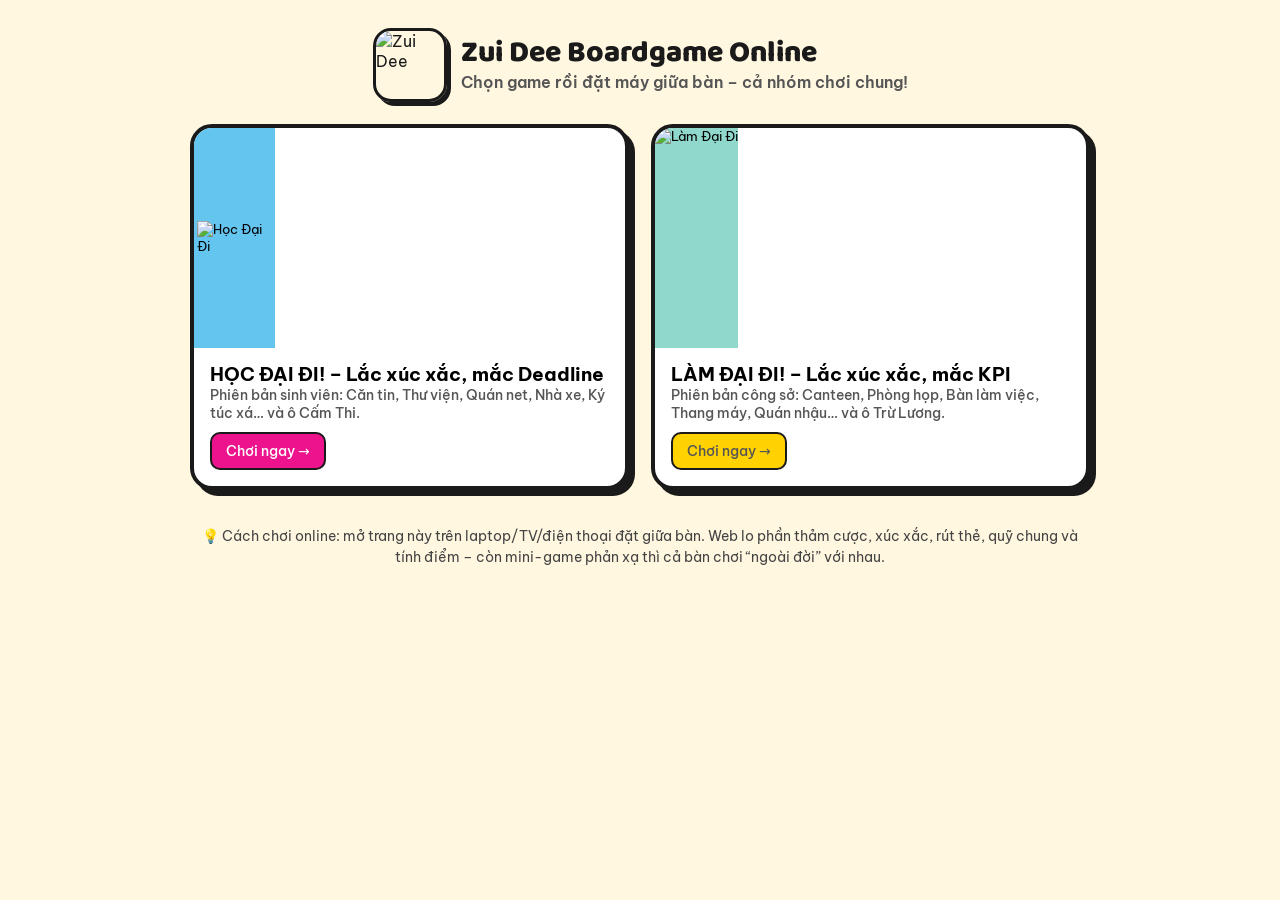
==== index.html @ facc4949 "Add files via upload" ====
<!DOCTYPE html>
<html lang="vi">
<head>
<meta charset="utf-8">
<meta name="viewport" content="width=device-width, initial-scale=1">
<title>Zui Dee – Học Đại Đi & Làm Đại Đi</title>
<link rel="preconnect" href="https://fonts.googleapis.com">
<link rel="preconnect" href="https://fonts.gstatic.com" crossorigin>
<link href="https://fonts.googleapis.com/css2?family=Anton&family=Baloo+2:wght@600;700;800&family=Be+Vietnam+Pro:wght@400;500;600;700;800&display=swap" rel="stylesheet">
<style>
:root{
  --bg:#64C5EF; --ink:#1a1a1a; --paper:#fff; --p1:#EC138C; --p2:#F3EF4E; --p3:#3BB54A; --p4:#F47B20; --p5:#9B2A9B; --p6:#E62227;
  --display:'Anton','Be Vietnam Pro',sans-serif; --body:'Be Vietnam Pro',system-ui,sans-serif;
  --radius:14px; --shadow:4px 4px 0 #1a1a1a;
}
*{box-sizing:border-box}
html,body{margin:0;min-height:100%}
body{font-family:var(--body);color:var(--ink);background:var(--bg);-webkit-tap-highlight-color:transparent;overflow-x:hidden}
button{font-family:var(--body);cursor:pointer}
img{display:block;max-width:100%}
.hidden{display:none!important}

/* ---------- THEMES ---------- */
body.t-home{background:#FFF7E0}
body.t-hdd{--bg:#64C5EF;--p1:#EC138C;--p2:#F3EF4E;--p3:#3BB54A;--p4:#F47B20;--p5:#9B2A9B;--p6:#E62227;--display:'Anton','Be Vietnam Pro',sans-serif;
  background:#64C5EF radial-gradient(circle at 20% 10%,#86d4f5 0 18%,transparent 19%) , #64C5EF;}
body.t-ldd{--bg:#8FD8CB;--p1:#EC1C8C;--p2:#FFD200;--p3:#2E3B97;--p4:#F47920;--p5:#2E3B97;--p6:#E8212A;--display:'Baloo 2','Be Vietnam Pro',sans-serif;
  background:repeating-conic-gradient(from 0deg at 50% 40%,#8FD8CB 0 6deg,#A4E1D6 6deg 12deg);background-attachment:fixed}
.disp{font-family:var(--display);letter-spacing:.5px;text-transform:uppercase;line-height:1}
body.t-ldd .disp{font-weight:800;letter-spacing:0}
.strip{height:23px;background-repeat:repeat-x;background-size:auto 23px}
body.t-ldd .strip{background:repeating-linear-gradient(90deg,var(--p1) 0 18px,var(--p2) 18px 36px,var(--p3) 36px 54px,var(--p6) 54px 72px);height:10px}

/* ---------- buttons ---------- */
.btn{border:3px solid var(--ink);border-radius:12px;background:#fff;color:var(--ink);font-weight:800;padding:10px 16px;font-size:15px;box-shadow:3px 3px 0 var(--ink);transition:transform .08s,box-shadow .08s}
.btn:active{transform:translate(2px,2px);box-shadow:1px 1px 0 var(--ink)}
.btn:disabled{opacity:.45;cursor:not-allowed;transform:none}
.btn.pink{background:var(--p1);color:#fff}.btn.yellow{background:var(--p2)}.btn.green{background:var(--p3);color:#fff}
.btn.orange{background:var(--p4);color:#fff}.btn.red{background:var(--p6);color:#fff}.btn.ghost{background:transparent;box-shadow:none;border-width:2px}
.btn.big{font-size:20px;padding:14px 22px;border-radius:16px}
.btn.sm{padding:6px 10px;font-size:13px;border-width:2px;box-shadow:2px 2px 0 var(--ink)}
.btn.huge{font-family:var(--display);font-size:26px;padding:14px 26px;text-transform:uppercase;width:100%}
body.t-ldd .btn.huge{font-weight:800}

/* ---------- HOME ---------- */
#home{min-height:100vh;display:flex;flex-direction:column;align-items:center;padding:28px 16px 40px;gap:22px}
.home-head{display:flex;align-items:center;gap:14px}
.home-head img{width:74px;height:74px;border-radius:18px;border:3px solid var(--ink);box-shadow:var(--shadow)}
.home-head h1{margin:0;font-family:'Baloo 2';font-weight:800;font-size:30px;line-height:1.05}
.home-head p{margin:2px 0 0;font-weight:600;color:#555}
.game-pick{display:grid;grid-template-columns:repeat(auto-fit,minmax(290px,1fr));gap:22px;width:100%;max-width:900px}
.gcard{border:4px solid var(--ink);border-radius:22px;overflow:hidden;box-shadow:6px 6px 0 var(--ink);background:#fff;display:flex;flex-direction:column;text-align:left;padding:0;transition:transform .15s}
.gcard:hover{transform:translateY(-4px) rotate(-.5deg)}
.gcard .art{height:220px;display:flex;align-items:center;justify-content:center;overflow:hidden}
.gcard.hdd .art{background:#64C5EF}.gcard.ldd .art{background:#8FD8CB}
.gcard.hdd .art img{width:92%}.gcard.ldd .art img{height:100%}
.gcard .info{padding:14px 16px 16px}
.gcard .info b{display:block;font-size:19px}
.gcard .info span{color:#555;font-weight:500;font-size:14px}
.gcard .go{margin-top:10px;display:inline-block;font-weight:800;padding:8px 14px;border-radius:10px;border:2px solid var(--ink)}
.gcard.hdd .go{background:#EC138C;color:#fff}.gcard.ldd .go{background:#FFD200}
.resume{max-width:900px;width:100%;background:#fff;border:3px solid var(--ink);border-radius:16px;padding:12px 16px;display:flex;justify-content:space-between;align-items:center;gap:10px;box-shadow:var(--shadow);flex-wrap:wrap}
.home-note{max-width:900px;font-size:14px;color:#444;text-align:center;line-height:1.5}

/* ---------- SETUP ---------- */
#setup{min-height:100vh;display:flex;justify-content:center;padding:24px 14px}
.panel{background:#fff;border:4px solid var(--ink);border-radius:22px;box-shadow:6px 6px 0 var(--ink);overflow:hidden}
.setup-box{width:100%;max-width:640px;align-self:flex-start}
.setup-hero{display:flex;justify-content:center;padding:14px;background:var(--bg)}
.setup-hero img{max-height:170px}
.setup-body{padding:18px 20px 22px}
.setup-body h2{margin:0 0 4px;font-size:26px}
.count-row{display:flex;gap:8px;margin:12px 0 16px;flex-wrap:wrap}
.count-row button{width:48px;height:48px;font-size:20px}
.count-row button.on{background:var(--p1);color:#fff}
.name-list{display:grid;gap:10px}
.name-row{display:flex;align-items:center;gap:10px}
.name-row .dot{width:34px;height:34px;border-radius:50%;border:3px solid var(--ink);flex:none}
.name-row input{flex:1;font:600 16px var(--body);padding:10px 12px;border:3px solid var(--ink);border-radius:12px;min-width:0}
.name-row label{display:flex;align-items:center;gap:4px;font-size:12px;font-weight:700;white-space:nowrap;cursor:pointer}
.setup-foot{display:flex;gap:10px;margin-top:18px;flex-wrap:wrap}
.hint{font-size:13px;color:#555;margin:6px 0 0;line-height:1.45}

/* ---------- GAME ---------- */
#game{min-height:100vh;display:flex;flex-direction:column}
.topbar{display:flex;align-items:center;gap:10px;padding:8px 14px;background:#fff;border-bottom:4px solid var(--ink);flex-wrap:wrap}
.topbar .logo{height:44px}
.chip-stat{display:flex;align-items:center;gap:6px;border:2px solid var(--ink);border-radius:999px;padding:4px 12px;font-weight:800;font-size:14px;background:var(--p2)}
.chip-stat.alt{background:#fff}
.topbar .sp{flex:1}
.layout{flex:1;display:grid;grid-template-columns:minmax(0,1fr) 340px;gap:16px;padding:16px;max-width:1400px;width:100%;margin:0 auto}
@media(max-width:980px){.layout{grid-template-columns:1fr}}
.stage{display:flex;flex-direction:column;gap:14px;min-width:0}
.phase-banner{display:flex;align-items:center;justify-content:space-between;gap:10px;background:var(--ink);color:#fff;border-radius:16px;padding:10px 16px;flex-wrap:wrap}
.phase-banner .t{font-family:var(--display);font-size:24px;text-transform:uppercase}
body.t-ldd .phase-banner .t{font-weight:800}
.phase-banner .s{font-size:14px;opacity:.85}
.mat{display:grid;grid-template-columns:repeat(3,1fr);gap:0;border:4px solid var(--ink);border-radius:18px;overflow:hidden;box-shadow:6px 6px 0 var(--ink);background:var(--ink)}
.tile{position:relative;aspect-ratio:1/1;cursor:pointer;overflow:hidden;background:#ddd;user-select:none}
body.t-ldd .tile{aspect-ratio:1.48/1}
.tile>img{width:100%;height:100%;object-fit:cover;transition:filter .2s,transform .2s;pointer-events:none}
body.t-ldd .tile>img{object-fit:fill}
.tile:hover>img{transform:scale(1.03)}
.tile.dim>img{filter:grayscale(.85) brightness(.7)}
.tile.hit{outline:6px solid #fff;outline-offset:-10px;z-index:2}
.tile.hit::after{content:"";position:absolute;inset:0;box-shadow:inset 0 0 0 4px var(--ink);pointer-events:none}
.tile .hitcount{position:absolute;top:8px;right:8px;background:#fff;border:3px solid var(--ink);border-radius:999px;font:800 18px var(--body);padding:2px 10px;box-shadow:2px 2px 0 var(--ink)}
.tile .bets{position:absolute;left:8%;right:8%;top:40%;display:flex;flex-wrap:wrap;gap:6px 4px;justify-content:center}
.chipT{width:34px;height:34px;border-radius:50%;border:3px solid var(--ink);display:flex;align-items:center;justify-content:center;font:800 15px var(--body);color:#fff;box-shadow:2px 2px 0 rgba(0,0,0,.6);text-shadow:0 1px 2px rgba(0,0,0,.6);position:relative}
.chipT small{position:absolute;bottom:-14px;font-size:10px;color:var(--ink);text-shadow:none;background:#fff;border-radius:4px;padding:0 3px;white-space:nowrap;max-width:60px;overflow:hidden;text-overflow:ellipsis;border:1px solid var(--ink)}
@media(max-width:600px){.chipT{width:26px;height:26px;font-size:12px;border-width:2px}.chipT small{display:none}}

.tray{display:flex;gap:16px;align-items:center;justify-content:center;background:#fff;border:4px solid var(--ink);border-radius:18px;padding:14px;box-shadow:6px 6px 0 var(--ink);flex-wrap:wrap}
.die{width:96px;height:96px;border-radius:18px;border:4px solid var(--ink);overflow:hidden;background:#fff;box-shadow:4px 4px 0 var(--ink);flex:none}
.die img{width:100%;height:100%;object-fit:cover}
body.t-ldd .die img{object-fit:cover;object-position:center}
.die.blank{display:flex;align-items:center;justify-content:center;font:800 40px var(--display);color:#bbb;background:repeating-linear-gradient(45deg,#f2f2f2 0 8px,#fafafa 8px 16px)}
.die.rolling{animation:shake .12s infinite}
@keyframes shake{0%{transform:rotate(-8deg) translateY(-3px)}50%{transform:rotate(8deg) translateY(3px)}100%{transform:rotate(-8deg) translateY(-3px)}}
@media(max-width:600px){.die{width:72px;height:72px}}
.tray .act{flex:1;min-width:220px;display:flex;flex-direction:column;gap:8px}

.bettors{display:flex;gap:8px;flex-wrap:wrap}
.bettor{display:flex;align-items:center;gap:8px;border:3px solid var(--ink);border-radius:999px;padding:4px 12px 4px 4px;background:#fff;font-weight:800;font-size:14px}
.bettor .av{width:28px;height:28px;border-radius:50%;border:2px solid var(--ink)}
.bettor.on{background:var(--p2);transform:translateY(-2px);box-shadow:3px 3px 0 var(--ink)}
.bettor.off{opacity:.4;cursor:not-allowed}
.bettor em{font-style:normal;font-weight:600;font-size:12px;color:#444}

/* side */
.side{display:flex;flex-direction:column;gap:12px}
.pl{background:#fff;border:3px solid var(--ink);border-radius:16px;padding:10px 12px;display:grid;grid-template-columns:44px 1fr auto;gap:4px 10px;align-items:center;box-shadow:4px 4px 0 var(--ink);position:relative}
.pl.dead{opacity:.5;filter:grayscale(1)}
.pl.dealer{outline:4px dashed var(--p1);outline-offset:3px}
.pl .av{width:44px;height:44px;border-radius:50%;border:3px solid var(--ink);display:flex;align-items:center;justify-content:center;font:800 20px var(--body);color:#fff;grid-row:span 2}
.pl .nm{font-weight:800;font-size:16px;overflow:hidden;text-overflow:ellipsis;white-space:nowrap}
.pl .row2{display:flex;gap:10px;align-items:center;font-weight:700;font-size:14px;flex-wrap:wrap}
.pl .tok{display:flex;align-items:center;gap:4px}
.pl .tok img{width:20px;height:20px;border-radius:50%}
.marks{display:flex;gap:3px}
.marks i{width:16px;height:22px;border:2px solid var(--ink);border-radius:3px;background:#eee;display:block}
.marks i.on{background:var(--p6) center/cover}
.badges{grid-column:1/-1;display:flex;gap:4px;flex-wrap:wrap}
.badge{font-size:11px;font-weight:800;border:2px solid var(--ink);border-radius:999px;padding:1px 8px;background:var(--p2)}
.badge.r{background:var(--p6);color:#fff}.badge.g{background:var(--p3);color:#fff}.badge.b{background:#7280ED;color:#fff}
.logbox{background:#fff;border:3px solid var(--ink);border-radius:16px;padding:10px 12px;max-height:260px;overflow:auto;font-size:13px;line-height:1.45;box-shadow:4px 4px 0 var(--ink)}
.logbox h4{margin:0 0 6px;font-size:13px;text-transform:uppercase;letter-spacing:.5px}
.logbox div{padding:3px 0;border-bottom:1px dashed #ddd}
.logbox div:last-child{border:0}

/* results */
.results{background:#fff;border:4px solid var(--ink);border-radius:18px;padding:12px 14px;box-shadow:6px 6px 0 var(--ink)}
.results h3{margin:0 0 8px;font-size:18px}
.res-line{display:flex;gap:8px;align-items:flex-start;padding:5px 0;border-bottom:1px dashed #ddd;font-size:14px}
.res-line:last-child{border:0}
.res-line .av{width:20px;height:20px;border-radius:50%;border:2px solid var(--ink);flex:none;margin-top:1px}

/* challenge */
.chal{display:grid;grid-template-columns:minmax(200px,300px) 1fr;gap:16px;background:#fff;border:4px solid var(--ink);border-radius:18px;padding:14px;box-shadow:6px 6px 0 var(--ink)}
@media(max-width:700px){.chal{grid-template-columns:1fr}.chal .cardimg{max-width:240px;margin:0 auto}}
.cardimg{border-radius:14px;overflow:hidden;border:3px solid var(--ink);box-shadow:4px 4px 0 var(--ink);perspective:900px;background:#fff}
.flip{animation:flipIn .7s ease-out}
@keyframes flipIn{0%{transform:rotateY(90deg) scale(.8)}60%{transform:rotateY(-12deg) scale(1.03)}100%{transform:none}}
.chal h3{margin:0;font-size:28px}
.chal .grp{display:inline-block;font-weight:800;font-size:12px;border:2px solid var(--ink);border-radius:999px;padding:2px 10px;background:var(--p2);margin-bottom:6px}
.chal .txt{font-size:17px;line-height:1.5;margin:8px 0}
.chal .pen{font-weight:800;color:var(--p6)}
.pickers{display:flex;flex-wrap:wrap;gap:8px;margin:8px 0}
.pick{display:flex;align-items:center;gap:6px;border:3px solid var(--ink);border-radius:999px;padding:4px 12px 4px 4px;background:#fff;font-weight:800}
.pick .av{width:26px;height:26px;border-radius:50%;border:2px solid var(--ink)}
.pick.on{background:var(--p6);color:#fff}
.pick.shield{background:#7280ED;color:#fff}
.timer{display:flex;align-items:center;gap:12px;margin:8px 0}
.timer .num{font:800 44px var(--body);min-width:70px;text-align:center;border:3px solid var(--ink);border-radius:14px;background:var(--p2)}
.timer .num.alarm{background:var(--p6);color:#fff;animation:shake .15s 6}
.riddle{background:#FFF7E0;border:2px dashed var(--ink);border-radius:12px;padding:10px;margin:8px 0;font-weight:600}

/* modal */
.mask{position:fixed;inset:0;background:rgba(20,20,20,.62);display:flex;align-items:center;justify-content:center;z-index:50;padding:14px;animation:fade .2s}
@keyframes fade{from{opacity:0}}
.modal{background:#fff;border:4px solid var(--ink);border-radius:22px;box-shadow:8px 8px 0 var(--ink);max-width:720px;width:100%;max-height:92vh;overflow:auto;animation:pop .25s}
@keyframes pop{from{transform:scale(.9);opacity:0}}
.modal .mh{padding:14px 18px;background:var(--p2);border-bottom:4px solid var(--ink);display:flex;justify-content:space-between;align-items:center;gap:10px;position:sticky;top:0;z-index:1}
body.t-hdd .modal .mh{background:var(--p1);color:#fff}
.modal .mh h3{margin:0;font-size:22px}
.modal .mb{padding:16px 18px;line-height:1.5}
.modal .mf{padding:12px 18px 18px;display:flex;gap:10px;flex-wrap:wrap;justify-content:flex-end}
.xbtn{border:3px solid var(--ink);background:#fff;border-radius:10px;width:38px;height:38px;font-weight:800;font-size:18px;color:var(--ink)}
.hand{display:grid;grid-template-columns:repeat(auto-fill,minmax(160px,1fr));gap:14px}
.hcard{display:flex;flex-direction:column;gap:6px}
.hcard img{border-radius:12px;border:3px solid var(--ink);width:100%;max-width:220px;margin:0 auto}
.hcard .why{font-size:12px;color:#777;min-height:16px}
.cover{text-align:center;padding:20px 0}
.cover .big{font-size:60px}
.rules h4{margin:16px 0 6px;font-size:17px}
.rules ul{margin:0;padding-left:20px}
.rules li{margin:3px 0}
.reveal{display:flex;gap:16px;align-items:center;flex-wrap:wrap}
.reveal img{width:180px;border-radius:12px;border:3px solid var(--ink);box-shadow:4px 4px 0 var(--ink)}
.reveal .rt{flex:1;min-width:200px}

/* toast */
#toast{position:fixed;left:50%;top:18px;transform:translateX(-50%);z-index:80;display:flex;flex-direction:column;gap:8px;align-items:center;pointer-events:none}
.toast{background:var(--ink);color:#fff;font-weight:700;padding:10px 18px;border-radius:999px;border:3px solid #fff;box-shadow:0 6px 18px rgba(0,0,0,.35);animation:pop .25s;max-width:92vw;text-align:center}

/* end */
.end{max-width:700px;margin:30px auto;text-align:center}
.end .trophy{font-size:80px;animation:pop .6s}
.rank{width:100%;border-collapse:collapse;margin:14px 0;font-weight:700}
.rank td,.rank th{border-bottom:2px dashed #ccc;padding:8px;text-align:left}
.confetti{position:fixed;top:-20px;width:12px;height:18px;z-index:90;animation:fall linear forwards;pointer-events:none}
@keyframes fall{to{transform:translateY(110vh) rotate(720deg)}}
.foot{padding:10px;text-align:center;font-size:12px;color:#333;opacity:.8}
</style>
</head>
<body class="t-home">

<!-- HOME -->
<section id="home">
  <div class="home-head">
    <img src="assets/zuidee.webp" alt="Zui Dee">
    <div><h1>Zui Dee Boardgame Online</h1><p>Chọn game rồi đặt máy giữa bàn – cả nhóm chơi chung!</p></div>
  </div>
  <div id="resumeBox" class="resume hidden"></div>
  <div class="game-pick">
    <button class="gcard hdd" data-game="hdd">
      <div class="art"><img src="assets/hdd/logo.webp" alt="Học Đại Đi"></div>
      <div class="info"><b>HỌC ĐẠI ĐI! – Lắc xúc xắc, mắc Deadline</b><span>Phiên bản sinh viên: Căn tin, Thư viện, Quán net, Nhà xe, Ký túc xá… và ô Cấm Thi.</span><br><span class="go">Chơi ngay →</span></div>
    </button>
    <button class="gcard ldd" data-game="ldd">
      <div class="art"><img src="assets/ldd/logo.webp" alt="Làm Đại Đi"></div>
      <div class="info"><b>LÀM ĐẠI ĐI! – Lắc xúc xắc, mắc KPI</b><span>Phiên bản công sở: Canteen, Phòng họp, Bàn làm việc, Thang máy, Quán nhậu… và ô Trừ Lương.</span><br><span class="go">Chơi ngay →</span></div>
    </button>
  </div>
  <p class="home-note">💡 Cách chơi online: mở trang này trên laptop/TV/điện thoại đặt giữa bàn. Web lo phần thảm cược, xúc xắc, rút thẻ, quỹ chung và tính điểm – còn mini-game phản xạ thì cả bàn chơi “ngoài đời” với nhau.</p>
</section>

<!-- SETUP -->
<section id="setup" class="hidden"></section>

<!-- GAME -->
<section id="game" class="hidden"></section>

<div id="modalRoot"></div>
<div id="toast"></div>

<script src="data.js"></script>
<script src="game.js"></script>
</body>
</html>
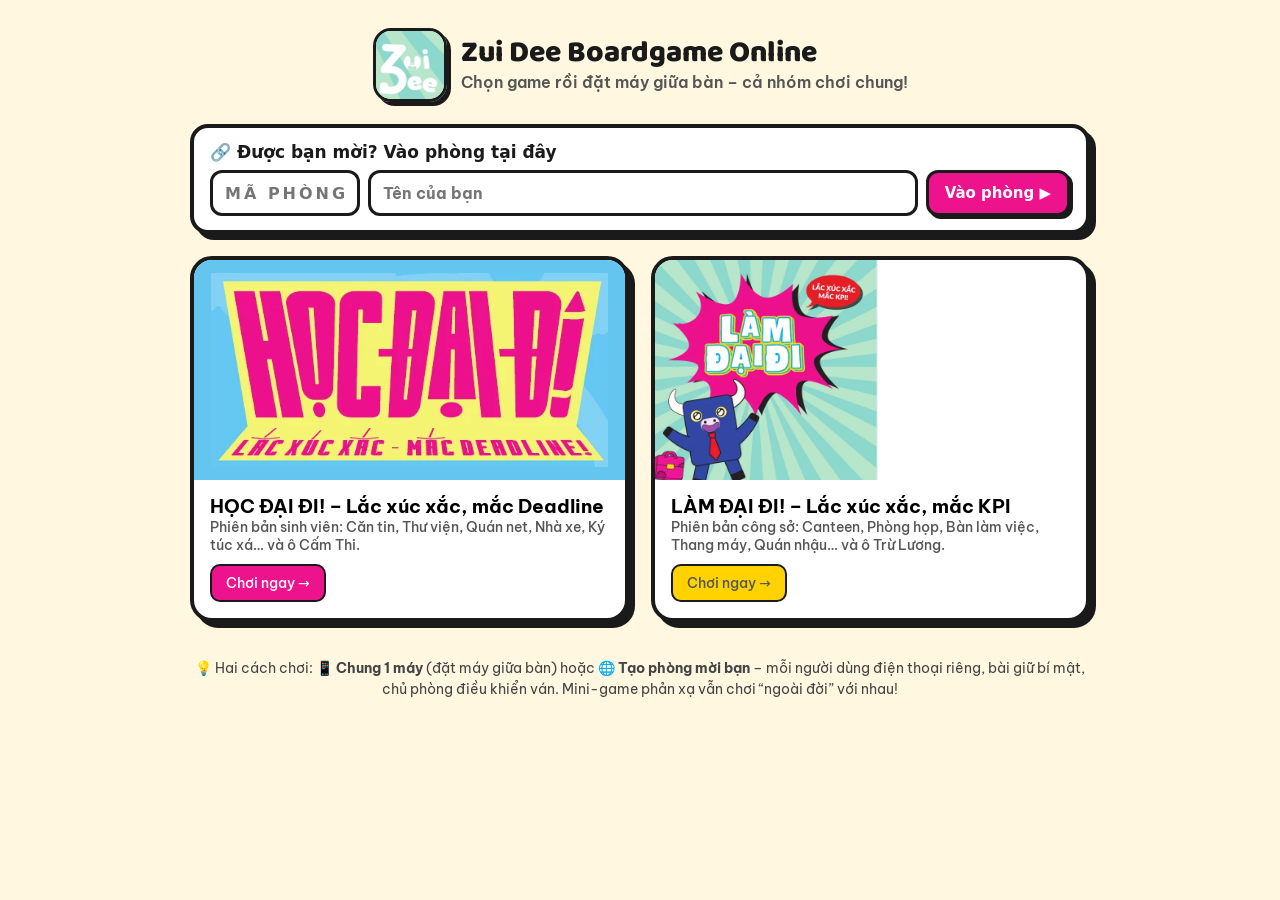
==== commit 06dd5e14: "Thêm chế độ phòng online: tạo phòng, mời bạn, bài bí mật, chủ phòng điều khiển Co-Authored-By: Claud" ====
--- a/index.html
+++ b/index.html
@@ -211,6 +211,52 @@
 .confetti{position:fixed;top:-20px;width:12px;height:18px;z-index:90;animation:fall linear forwards;pointer-events:none}
 @keyframes fall{to{transform:translateY(110vh) rotate(720deg)}}
 .foot{padding:10px;text-align:center;font-size:12px;color:#333;opacity:.8}
+
+/* ---------- ONLINE ---------- */
+.resume{flex-direction:column;align-items:stretch}
+.resume-row{display:flex;justify-content:space-between;align-items:center;gap:10px;flex-wrap:wrap;padding:4px 0;border-bottom:1px dashed #ddd}
+.resume-row:last-child{border:0}.rbtns{display:flex;gap:8px}
+.joinbox{max-width:900px;width:100%;background:#fff;border:4px solid var(--ink);border-radius:18px;padding:14px 16px;box-shadow:6px 6px 0 var(--ink)}
+.joinbox.pulse{animation:pulse 1s 3;outline:4px solid #EC138C}
+@keyframes pulse{50%{transform:scale(1.02)}}
+.jb-t{font-weight:800;font-size:17px;margin-bottom:8px}
+.jb-row{display:flex;gap:8px;flex-wrap:wrap}
+.jb-row input{font:700 16px var(--body);padding:10px 12px;border:3px solid var(--ink);border-radius:12px;min-width:0;flex:1}
+#joinCode{max-width:150px;text-transform:uppercase;letter-spacing:3px;font-weight:800}
+.tabs{display:flex;gap:6px;margin-bottom:14px;flex-wrap:wrap}
+.tab{flex:1;min-width:150px;border:3px solid var(--ink);background:#fff;border-radius:12px;padding:10px;font-weight:800;font-size:15px}
+.tab.on{background:var(--p1);color:#fff;box-shadow:3px 3px 0 var(--ink)}
+body.t-ldd .tab.on{background:var(--p3)}
+#lobby{min-height:100vh;display:flex;justify-content:center;padding:24px 14px}
+.room-code{display:flex;align-items:center;justify-content:center;gap:14px;border:4px dashed var(--ink);border-radius:16px;padding:10px;margin:12px 0;background:var(--p2)}
+.room-code span{font-weight:800;font-size:13px;letter-spacing:1px}
+.room-code b{font:800 46px var(--body);letter-spacing:8px}
+.invite{display:flex;gap:14px;align-items:center;flex-wrap:wrap}
+.qr{width:160px;height:160px;border:3px solid var(--ink);border-radius:12px;padding:5px;background:#fff;flex:none;display:flex;align-items:center;justify-content:center}
+.qr img,.qr canvas{width:146px!important;height:146px!important}
+.inv-r{flex:1;min-width:200px;display:flex;flex-direction:column;gap:8px}
+.linkbox{font:600 13px var(--body);padding:8px 10px;border:2px solid var(--ink);border-radius:10px;width:100%;background:#f7f7f7}
+.name-row.lob{border:2px solid #eee;border-radius:12px;padding:6px 8px}
+.lname{flex:1;font-weight:800}
+.netstat{background:#1a1a1a;color:#FFD200;font-weight:700;padding:8px 14px;text-align:center;font-size:14px}
+.setup-body .netstat{border-radius:10px;margin:8px 0}
+.waithost{background:#FFF7E0;border:3px dashed var(--ink);border-radius:14px;padding:12px;font-weight:800;text-align:center}
+.myhand{background:var(--p2);border:3px solid var(--ink);border-radius:16px;padding:10px 12px;box-shadow:4px 4px 0 var(--ink)}
+.mh-top{display:flex;justify-content:space-between;align-items:center;gap:8px}
+.mini-hand{display:flex;gap:6px;margin-top:8px;flex-wrap:wrap}
+.mini-hand img{width:54px;border-radius:6px;border:2px solid var(--ink);cursor:pointer}
+.hcount{font-weight:800;font-size:13px;border:2px dashed var(--ink);border-radius:999px;padding:3px 8px;background:#fff}
+.pl.me{background:#FFFBE6}
+.you{font-size:12px;color:#777}
+.mybet{background:#fff;border:3px solid var(--ink);border-radius:12px;padding:8px 12px;font-weight:600}
+.alertme{background:var(--p6);color:#fff;font-weight:800;border-radius:12px;padding:8px 12px;margin:8px 0;border:3px solid var(--ink);animation:pulse 1s 3}
+.pend-count{background:#FFF7E0;border:2px dashed var(--ink);border-radius:10px;padding:8px 10px;margin:8px 0}
+.pendmask{z-index:60}
+.float-timer{position:fixed;right:14px;bottom:14px;z-index:70;background:var(--p6);color:#fff;font:800 26px var(--body);padding:10px 18px;border-radius:16px;border:3px solid #1a1a1a;box-shadow:4px 4px 0 #1a1a1a}
+.rdot{display:inline-block;width:14px;height:14px;border-radius:50%;border:2px solid #1a1a1a;vertical-align:middle}
+.chip-stat.room{background:#1a1a1a;color:#fff}
+.chipT.mine{outline:3px solid #fff;outline-offset:1px;cursor:pointer}
+span.bettor{cursor:default}
 </style>
 </head>
 <body class="t-home">
@@ -222,6 +268,14 @@
     <div><h1>Zui Dee Boardgame Online</h1><p>Chọn game rồi đặt máy giữa bàn – cả nhóm chơi chung!</p></div>
   </div>
   <div id="resumeBox" class="resume hidden"></div>
+  <div class="joinbox" id="joinBox">
+    <div class="jb-t">🔗 Được bạn mời? Vào phòng tại đây</div>
+    <div class="jb-row">
+      <input id="joinCode" maxlength="6" placeholder="MÃ PHÒNG" autocomplete="off">
+      <input id="joinName" maxlength="14" placeholder="Tên của bạn" autocomplete="nickname">
+      <button class="btn pink" id="joinBtn">Vào phòng ▶</button>
+    </div>
+  </div>
   <div class="game-pick">
     <button class="gcard hdd" data-game="hdd">
       <div class="art"><img src="assets/hdd/logo.webp" alt="Học Đại Đi"></div>
@@ -232,11 +286,14 @@
       <div class="info"><b>LÀM ĐẠI ĐI! – Lắc xúc xắc, mắc KPI</b><span>Phiên bản công sở: Canteen, Phòng họp, Bàn làm việc, Thang máy, Quán nhậu… và ô Trừ Lương.</span><br><span class="go">Chơi ngay →</span></div>
     </button>
   </div>
-  <p class="home-note">💡 Cách chơi online: mở trang này trên laptop/TV/điện thoại đặt giữa bàn. Web lo phần thảm cược, xúc xắc, rút thẻ, quỹ chung và tính điểm – còn mini-game phản xạ thì cả bàn chơi “ngoài đời” với nhau.</p>
+  <p class="home-note">💡 Hai cách chơi: <b>📱 Chung 1 máy</b> (đặt máy giữa bàn) hoặc <b>🌐 Tạo phòng mời bạn</b> – mỗi người dùng điện thoại riêng, bài giữ bí mật, chủ phòng điều khiển ván. Mini-game phản xạ vẫn chơi “ngoài đời” với nhau!</p>
 </section>
 
 <!-- SETUP -->
 <section id="setup" class="hidden"></section>
+
+<!-- LOBBY -->
+<section id="lobby" class="hidden"></section>
 
 <!-- GAME -->
 <section id="game" class="hidden"></section>
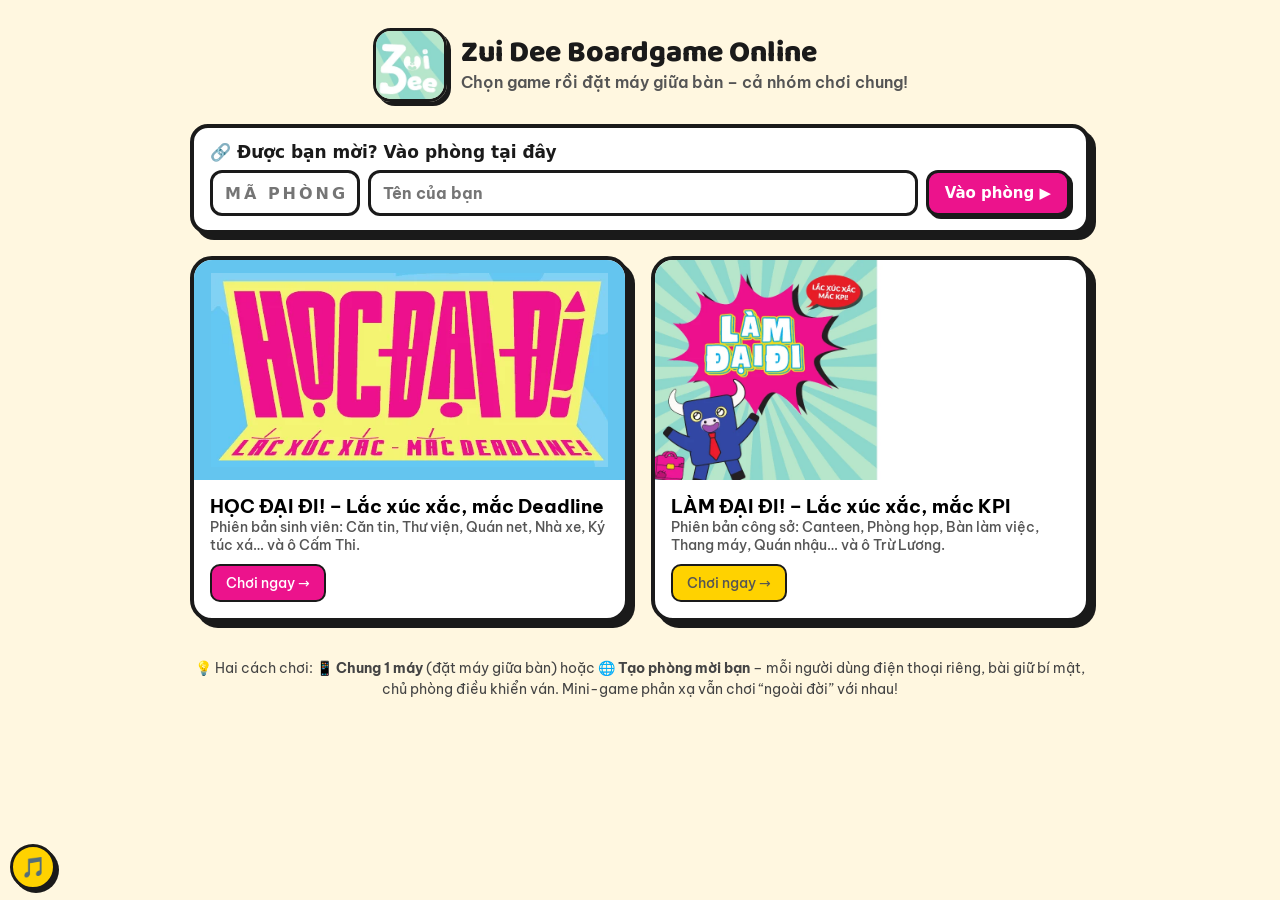
==== commit 50ea1a3b: "Thêm nhạc nền 8-bit vui nhộn (tự soạn, Web Audio) cho 2 game + nút bật/tắt Co-Authored-By: Claude Op" ====
--- a/index.html
+++ b/index.html
@@ -257,6 +257,10 @@
 .chip-stat.room{background:#1a1a1a;color:#fff}
 .chipT.mine{outline:3px solid #fff;outline-offset:1px;cursor:pointer}
 span.bettor{cursor:default}
+.music-btn{position:fixed;left:10px;bottom:10px;z-index:75;border:3px solid #1a1a1a;border-radius:50%;background:#FFD200;font-size:20px;width:46px;height:46px;padding:0;box-shadow:3px 3px 0 #1a1a1a;cursor:pointer;line-height:1}
+.music-btn.off{background:#fff;opacity:.85}
+.music-btn:active{transform:translate(2px,2px);box-shadow:1px 1px 0 #1a1a1a}
+
 </style>
 </head>
 <body class="t-home">
@@ -301,6 +305,9 @@
 <div id="modalRoot"></div>
 <div id="toast"></div>
 
+<button id="musicBtn" class="music-btn" type="button" title="Bật/tắt nhạc nền" aria-label="Bật/tắt nhạc nền">🎵</button>
+
+<script src="music.js"></script>
 <script src="data.js"></script>
 <script src="game.js"></script>
 </body>
